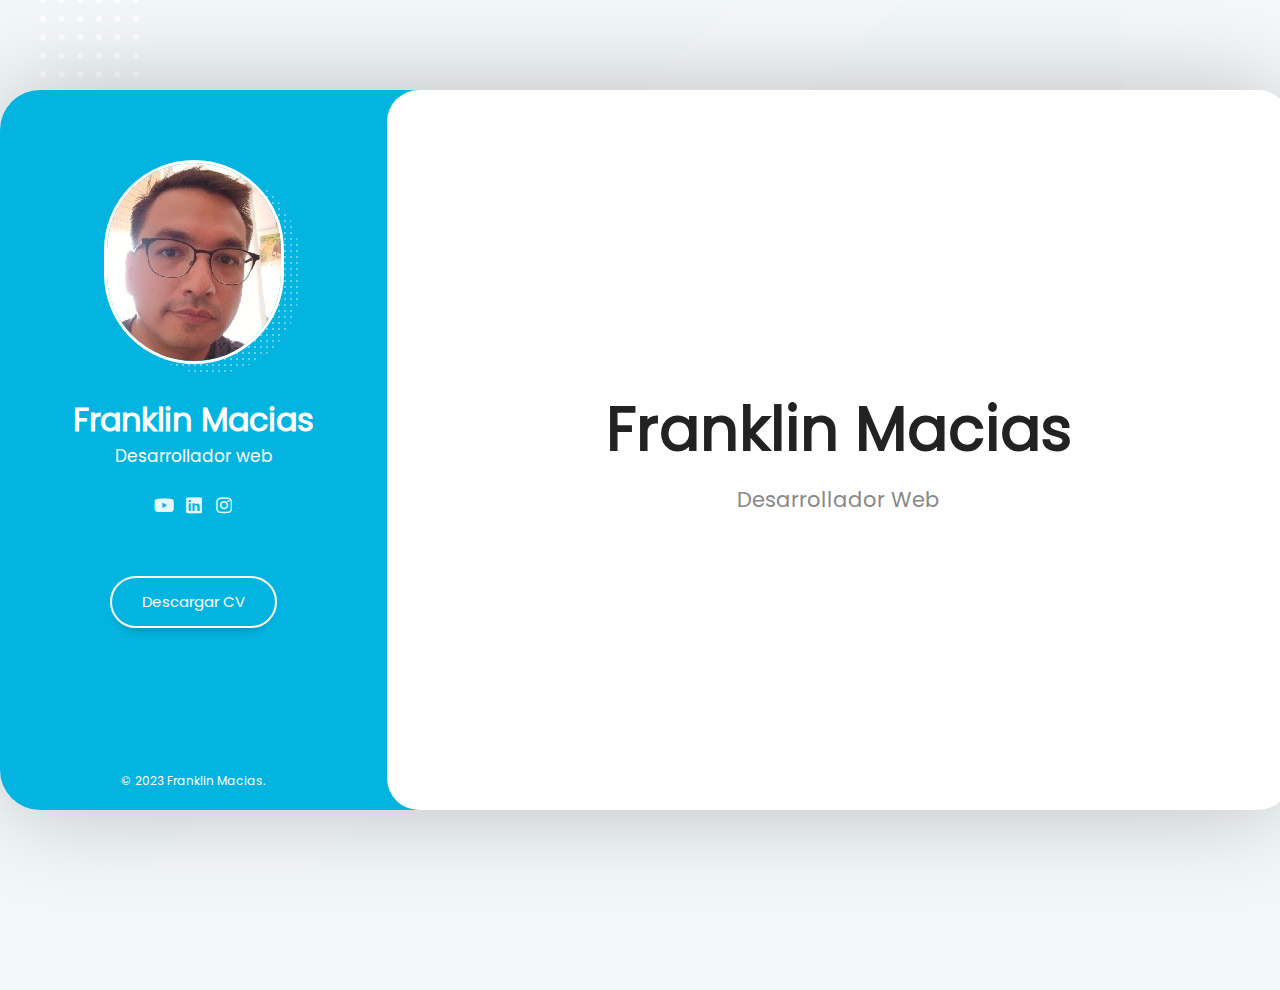
==== Section 13 - Proyecto 01/index.html @ 562251c1 "Section 13 - Proyecto 01" ====
<!DOCTYPE html>
<html lang="en">
    <head>
        <meta charset="UTF-8" />
        <meta name="viewport" content="width=device-width, initial-scale=1.0" />

        <!-- Estilos -->
        <link
            rel="stylesheet"
            href="./assets/fonts/fontawesome-free-6.1.2-web/css/all.min.css"
            type="text/css"
        />
        <link
            rel="stylesheet"
            href="./assets/fonts/poppins/poppins.css"
            type="text/css"
        />
        <link rel="stylesheet" href="./assets/css/reset.css" type="text/css" />
        <link rel="stylesheet" href="./assets/css/styles.css" type="text/css" />
        <title>Portfolio - Franklin Macias</title>
    </head>
    <body>
        <!-- Layout Principal -->
        <div class="layout">
            <!-- Barra Lateral (Info del Usuario) -->
            <aside class="layout__aside">
                <section class="aside__user-info">
                    <!-- Informacion General -->
                    <div class="user-info__general">
                        <div class="user-info__container-image">
                            <img
                                src="assets/img/default-user.jpg"
                                alt="perfil de usuario"
                                class="user-info__image"
                            />
                        </div>
                        <h2 class="user-info__name">Franklin Macias</h2>
                        <h4 class="user-info__job">Desarrollador web</h4>
                    </div>

                    <!-- Menu de navegacion -->
                    <nav class="layout__menu">
                        <ul class="menu__list">
                            <li class="menu__option">
                                <a href="index.html" class="menu__link">
                                    <i class="menu__icon fa-solid fa-house"></i>
                                    <span class="menu__overlay">Home</span>
                                </a>
                            </li>
                            <li class="menu__option">
                                <a href="sobre-mi.html" class="menu__link">
                                    <i class="menu__icon fa-solid fa-user"></i>
                                    <span class="menu__overlay">Sobre mi</span>
                                </a>
                            </li>
                            <li class="menu__option">
                                <a href="estudios.html" class="menu__link">
                                    <i
                                        class="menu__icon fa-solid fa-graduation-cap"
                                    ></i>
                                    <span class="menu__overlay">Estudios</span>
                                </a>
                            </li>
                            <li class="menu__option">
                                <a href="portafolio.html" class="menu__link">
                                    <i
                                        class="menu__icon fa-solid fa-briefcase"
                                    ></i>
                                    <span class="menu__overlay"
                                        >Portafolio</span
                                    >
                                </a>
                            </li>
                            <li class="menu__option">
                                <a href="blog.html" class="menu__link">
                                    <i class="menu__icon fa-solid fa-book"></i>
                                    <span class="menu__overlay">Blog</span>
                                </a>
                            </li>
                            <li class="menu__option">
                                <a href="contacto.html" class="menu__link">
                                    <i
                                        class="menu__icon fa-solid fa-envelope"
                                    ></i>
                                    <span class="menu__overlay">Contacto</span>
                                </a>
                            </li>
                        </ul>
                    </nav>

                    <!-- Links a redes sociales -->
                    <div class="user-info__links">
                        <ul class="links__social">
                            <li class="social__option">
                                <a href="#" class="social__link">
                                    <i
                                        class="social__icon fa-brands fa-youtube"
                                    ></i>
                                </a>
                            </li>
                            <li class="social__option">
                                <a href="#" class="social__link">
                                    <i
                                        class="social__icon fa-brands fa-linkedin"
                                    ></i>
                                </a>
                            </li>
                            <li class="social__option">
                                <a href="#" class="social__link">
                                    <i
                                        class="social__icon fa-brands fa-instagram"
                                    ></i>
                                </a>
                            </li>
                        </ul>
                    </div>

                    <!-- Boton Curriculum -->
                    <div class="user-info__buttons">
                        <a href="#" class="user-info__btn">Descargar CV</a>
                    </div>

                    <!-- Pie de Pgina -->
                    <footer class="user-info__footer">
                        &copy; 2023 Franklin Macias.
                    </footer>
                </section>
            </aside>

            <!-- Contenido Principal -->
            <main class="layout__content">
                <section class="content__page">
                    <h1 class="page__name">Franklin Macias</h1>
                    <h2 class="page__job">Desarrollador Web</h2>
                </section>
            </main>
        </div>
    </body>
</html>
---- Section 13 - Proyecto 01/assets/fonts/poppins/poppins.css ----
@font-face {
    font-family: "Poppins";
    src: url("./Poppins-Regular.ttf") format("truetype");
    font-weight: 400;
    font-style: normal;
}
---- Section 13 - Proyecto 01/assets/css/styles.css ----
/* Definicion de variables */
:root {
    --color-principal: #fff;
    --color-secondary: #04b4e0;

    --color-background: #f2f7f9;
    --color-transparent: transparent;

    --color-icon: #b5b6b7;
    --color-titles: #222;
    --color-subtitle: #888;
    --colot-text: #555;
}

/* Estilos Generales */
html {
    /* 1 rem serian 10 pixeles */
    font-size: 10px;
}

body {
    width: 100%;
    height: 100%;
    font-family: 'Poppins', Helvetica, sans-serif;
    font-size: 1.5rem;
    background-color: var(--color-background);
    color: var(--colot-text);
    overflow: hidden;
}

h1,
h2,
h3,
h4,
h5,
h6 {
    color: var(--color-titles);
}

/* Imagen de fondo */
body {
    background-image: url('../img/fondo.png');
    background-size: cover;
    background-repeat: no-repeat;
    background-position: -20px -120px;
}

/* Estructura Principal*/
.layout {
    position: relative;
    min-width: 1290px;
    width: 75%;
    height: 80vh;
    min-height: 80vh;
    margin: 10vh auto;

    display: grid;
    grid-template-areas: 'aside content';
    grid-template-columns: 30% 70%;

    /* Sombra detras del layout*/
    border-radius: 4rem;
    box-shadow: 0 0 100px -5px rgba(0, 0, 0, 0.25);
}

/* Barra lateral azul */
.layout__aside {
    grid-area: aside;

    border-radius: 4rem 0 0 4rem;
    overflow: auto;
    overflow-x: hidden;
}

.aside__user-info {
    display: flex;
    flex-direction: column;
    align-items: center;
    text-align: center;

    min-height: 100%;
    min-width: 30rem;

    background-color: var(--color-secondary);
    color: var(--color-principal);
}

.user-info__container-image {
    position: relative;
    display: inline-block;
    width: 18rem;
    margin-top: 7rem;
    z-index: 1;
}

.user-info__image {
    width: 100%;
    background-color: var(--color-principal);
    border: 3px solid var(--color-principal);
    border-radius: 20rem;
}

.user-info__container-image::after {
    /* Agrega un hige "after" el elemento */
    content: 'hola';
    position: absolute;
    top: 5%;
    left: 9%;
    z-index: -1;
    width: 100%;
    height: 100%;
    background-image: -webkit-repeating-radial-gradient(
        center center,
        #fff,
        #fff 1px,
        transparent 0px,
        transparent 100%
    );
    background-size: 0.6rem 0.6rem;
    opacity: 0.4;
    border-radius: 30rem;
}

.user-info__name {
    margin-top: 2.6rem;
    font-size: 3.2rem;
    font-weight: bold;
    color: var(--color-principal);
}

.user-info__job {
    font-size: 1.7rem;
    font-weight: 200;
    color: var(--color-principal);
}

.user-info__links {
    margin-bottom: 3.6rem;
}

.links__social {
    margin-top: 2rem;
    text-align: center;
    display: flex;
    flex-direction: row;
}

.social__option {
    height: 3rem;
    width: 3rem;
    font-size: 1.8rem;
    line-height: 3.2rem;
    opacity: 0.9;
    border-radius: 3rem;
    transition: all 300ms ease-in-out;
}

.social__option:hover {
    opacity: 1;
    background-color: rgba(255, 255, 255, 0.2);
}

.user-info__buttons {
    margin-top: 2rem;
    margin-bottom: 4rem;
}

.user-info__btn {
    padding: 3rem;
    padding-top: 1.3rem;
    padding-bottom: 1.3rem;

    border: 2px solid var(--color-principal);
    border-radius: 3.2rem;
    color: var(--color-principal);
    box-shadow: 0 10px 10px -8px rgba(0, 0, 0, 0.22);
    transition: all 300ms ease-in-out;
}

.user-info__btn:hover {
    background-color: var(--color-principal);
    color: var(--color-secondary);
}

.user-info__footer {
    position: absolute;
    bottom: 2rem;
    font-size: 1.2rem;
}

/* Contenedor Principal */
.layout__content {
    grid-area: content;
    height: 100%;
    min-height: 100%;

    background-color: var(--color-secondary);
    border-radius: 0 10rem 10rem 0;
}

.content__page {
    min-height: 100%;
    background-color: var(--color-principal);
    border-radius: 3.2rem;
    display: flex;
    flex-direction: column;
    align-items: center;
    justify-content: center;
}

.page__name {
    font-size: 6rem;
    margin-bottom: 1rem;
}

.page__job {
    font-size: 2.1rem;
    font-weight: lighter;
    color: var(--color-subtitle);
}

/* Menu Navegacion Lateral */
.layout__menu {
    display: block;
    position: absolute;
    top: 0;
    right: -105px;
    min-width: 11rem;
    background-color: var(--color-transparent);
}

.menu__list {
    position: relative;

    display: flex;
    flex-direction: column;
    justify-content: space-between;
    align-items: center;

    width: 60%;
    min-height: 32rem;
    padding: 2rem 0;
    margin-left: 2.5rem;
    background-color: var(--color-principal);
    box-shadow: 0 0 3rem -0.5rem rgba(0, 0, 0, 0.15);
    border-radius: 6rem;
}

.menu__option {
    display: block;
    width: 100%;
    text-align: center;
}

.menu__icon {
    color: var(--color-icon);
    font-size: 2.8rem;
    transition: all 300ms ease-in-out;
}

.menu__option:hover .menu__icon {
    color: var(--color-secondary);
}

.menu__overlay {
    position: absolute;
    right: 0;
    margin-top: -3rem;
    display: block;
    opacity: 0;
    padding: 0.5rem 1rem;
    color: var(--color-principal);
    background-color: var(--color-secondary);
    white-space: nowrap;
    transition: all 300ms ease-in-out;
}

.menu__option:hover .menu__overlay {
    opacity: 1;
    right: 100%;
}

/* ---------------------------------------------------------------------------------------------------------- */
/* Sobre mi */
.content__about {
    height: 100%;
    min-height: 100%;
    padding: 6rem;
    padding-right: 3rem;
    overflow: auto;

    display: block;
}
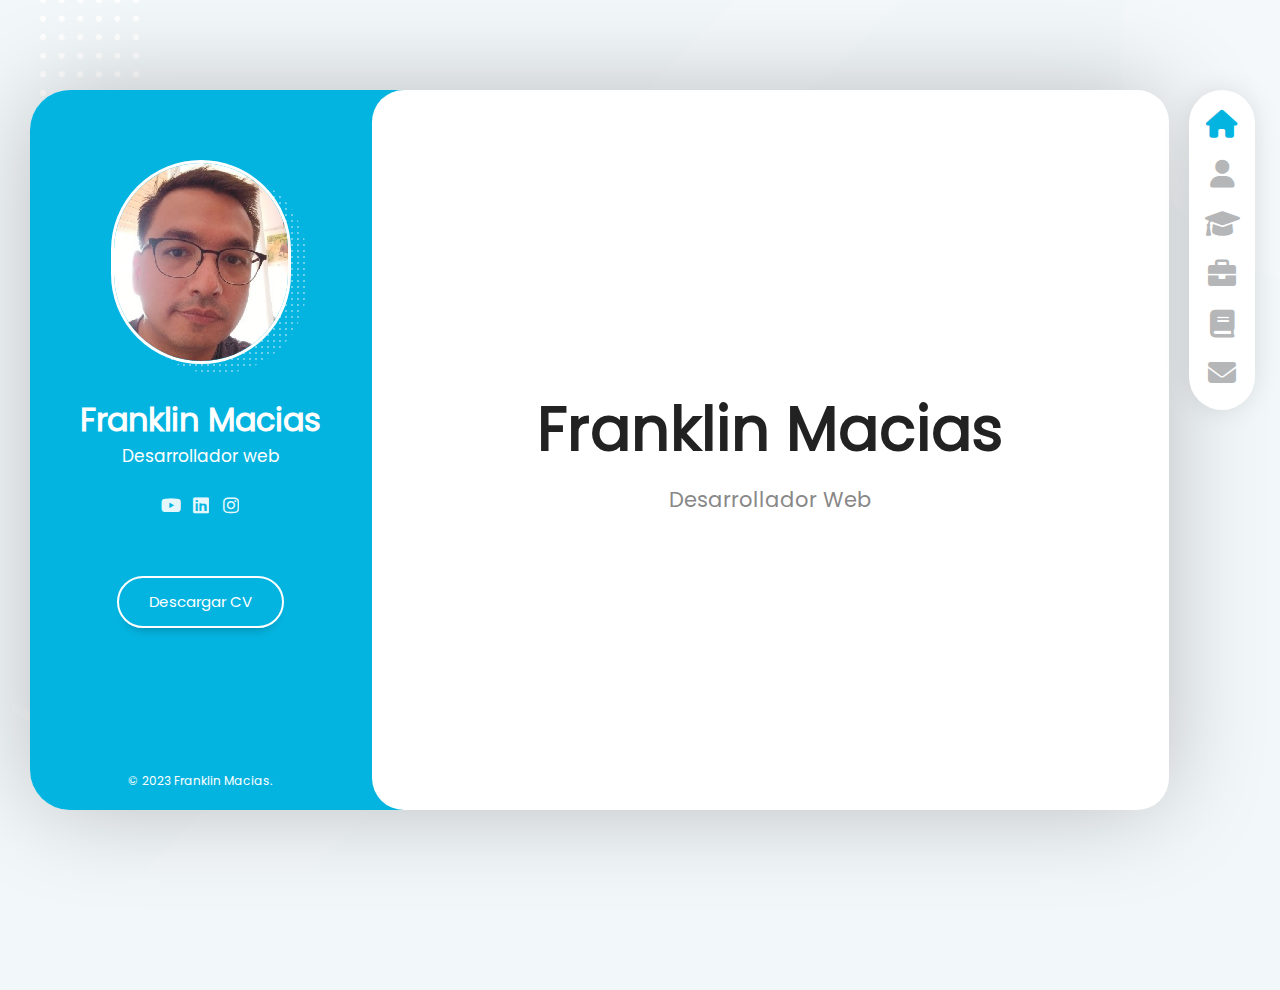
==== commit 3a42f62f: "Portfolio Done" ====
--- a/Section 13 - Proyecto 01/index.html
+++ b/Section 13 - Proyecto 01/index.html
@@ -2,7 +2,10 @@
 <html lang="en">
     <head>
         <meta charset="UTF-8" />
-        <meta name="viewport" content="width=device-width, initial-scale=1.0" />
+        <meta
+            name="viewport"
+            content="width=device-width, initial-scale=1.0, maximum-scale=1"
+        />
 
         <!-- Estilos -->
         <link
@@ -16,7 +19,13 @@
             type="text/css"
         />
         <link rel="stylesheet" href="./assets/css/reset.css" type="text/css" />
+        <link rel="stylesheet" href="./assets/css/scroll.css" type="text/css" />
         <link rel="stylesheet" href="./assets/css/styles.css" type="text/css" />
+        <link
+            rel="stylesheet"
+            href="./assets/css/responsive.css"
+            type="text/css"
+        />
         <title>Portfolio - Franklin Macias</title>
     </head>
     <body>
@@ -42,7 +51,10 @@
                     <nav class="layout__menu">
                         <ul class="menu__list">
                             <li class="menu__option">
-                                <a href="index.html" class="menu__link">
+                                <a
+                                    href="index.html"
+                                    class="menu__link menu__link--active"
+                                >
                                     <i class="menu__icon fa-solid fa-house"></i>
                                     <span class="menu__overlay">Home</span>
                                 </a>
@@ -54,11 +66,13 @@
                                 </a>
                             </li>
                             <li class="menu__option">
-                                <a href="estudios.html" class="menu__link">
+                                <a href="curriculum.html" class="menu__link">
                                     <i
                                         class="menu__icon fa-solid fa-graduation-cap"
                                     ></i>
-                                    <span class="menu__overlay">Estudios</span>
+                                    <span class="menu__overlay"
+                                        >Curriculum</span
+                                    >
                                 </a>
                             </li>
                             <li class="menu__option">
@@ -127,6 +141,12 @@
                 </section>
             </aside>
 
+            <!-- Menu Responsive -->
+            <div class="layout__menu-toggle">
+                <i class="fa-solid fa-bars menu-toggle__icon"></i>
+                <i class="fa-solid fa-xmark menu-toggle__icon"></i>
+            </div>
+
             <!-- Contenido Principal -->
             <main class="layout__content">
                 <section class="content__page">
@@ -135,5 +155,6 @@
                 </section>
             </main>
         </div>
+        <script src="./assets/js/menu.js" defer></script>
     </body>
 </html>
--- a/Section 13 - Proyecto 01/assets/css/scroll.css
+++ b/Section 13 - Proyecto 01/assets/css/scroll.css
@@ -0,0 +1,67 @@
+:root {
+    --color-scrollbar: #d3d3d4;
+    --color-background-scrollbar: #eee;
+}
+
+/* Scroll Chrome */
+.content__page::-webkit-scrollbar {
+    width: 25px;
+    background: transparent;
+}
+
+.content__page::-webkit-scrollbar-thumb {
+    border: 10px solid transparent;
+    box-shadow: none;
+    border-radius: 40px;
+}
+
+.content__page:hover::-webkit-scrollbar-thumb {
+    box-shadow: inset 0 0 10px var(--color-scrollbar);
+}
+
+.content__page:hover::-webkit-scrollbar-thumb:hover {
+    border: 8px solid transparent;
+    box-shadow: inset 0 0 10px var(--color-secondary);
+}
+
+.content__page::-webkit-scrollbar-track {
+    background-color: transparent;
+    margin: 40px 0;
+}
+
+/* Scroll Chrome Barra lateral */
+.layout__aside::-webkit-scrollbar {
+    width: 25px;
+    background: var(--color-secondary);
+}
+
+.layout__aside::-webkit-scrollbar-thumb {
+    border: 10px solid transparent;
+    box-shadow: none;
+    border-radius: 40px;
+}
+
+.layout__aside:hover::-webkit-scrollbar-thumb {
+    box-shadow: inset 0 0 10px var(--color-principal);
+}
+
+.layout__aside:hover::-webkit-scrollbar-thumb:hover {
+    border: 8px solid transparent;
+    box-shadow: inset 0 0 10px var(--color-principal);
+}
+
+.layout__aside::-webkit-scrollbar-track {
+    background-color: transparent;
+    margin: 40px 0;
+}
+
+/* Scroll para Mozilla (MOZ) Barra lateral*/
+.content__page {
+    scrollbar-width: thin;
+    scrollbar-color: var(--color-scrollbar) transparent;
+}
+
+.layout__aside {
+    scrollbar-width: thin;
+    scrollbar-color: var(--color-scrollbar) var(--color-secondary);
+}
--- a/Section 13 - Proyecto 01/assets/css/styles.css
+++ b/Section 13 - Proyecto 01/assets/css/styles.css
@@ -9,7 +9,13 @@
     --color-icon: #b5b6b7;
     --color-titles: #222;
     --color-subtitle: #888;
-    --colot-text: #555;
+    --color-text: #555;
+
+    --color-border-reviews: #e5e6e7;
+    --color-company: #a5a6a7;
+
+    --color-background-certificate: #f5f5f5;
+    --color-background-contact: #fcfcfc;
 }
 
 /* Estilos Generales */
@@ -224,7 +230,7 @@
     display: block;
     position: absolute;
     top: 0;
-    right: -105px;
+    right: -10.5rem;
     min-width: 11rem;
     background-color: var(--color-transparent);
 }
@@ -258,7 +264,8 @@
     transition: all 300ms ease-in-out;
 }
 
-.menu__option:hover .menu__icon {
+.menu__option:hover .menu__icon,
+.menu__link--active .menu__icon {
     color: var(--color-secondary);
 }
 
@@ -281,13 +288,970 @@
 }
 
 /* ---------------------------------------------------------------------------------------------------------- */
-/* Sobre mi */
-.content__about {
+/* Estilos generales (Sobre mi y otras paginas) */
+.content__about,
+.content__resume,
+.content__portfolio,
+.content__blog,
+.content__contact {
+    display: block;
     height: 100%;
     min-height: 100%;
     padding: 6rem;
     padding-right: 3rem;
     overflow: auto;
-
-    display: block;
-}
+}
+
+.about__header,
+.resume__header,
+.portfolio__header,
+.blog__header,
+.contact__header {
+    display: inline-block;
+    margin-bottom: 4.5rem;
+}
+
+.about__title,
+.resume__title,
+.portfolio__title,
+.blog__title,
+.contact__title {
+    font-size: 3.2rem;
+    position: relative;
+}
+
+.about__title::after,
+.resume__title::after,
+.portfolio__title::after,
+.blog__title::after,
+.contact__title::after {
+    content: '';
+    position: absolute;
+    top: 2rem;
+    right: -2.5rem;
+    width: 5rem;
+    height: 3rem;
+    background-image: -webkit-repeating-radial-gradient(
+        center center,
+        var(--color-secondary),
+        var(--color-secondary) 1px,
+        transparent 0px,
+        transparent 100%
+    );
+    background-size: 6px 6px;
+    opacity: 0.5;
+}
+
+.title__color,
+.subtitle__color {
+    color: var(--color-secondary);
+}
+
+/* Informacion personal */
+.about__personal-info {
+    display: flex;
+    flex-direction: row;
+    width: 100%;
+    margin-bottom: 5rem;
+}
+
+.personal-info__bio {
+    flex-basis: 56%;
+}
+
+.personal-info__description {
+    font-size: 1.5rem;
+    line-height: 2.4rem;
+}
+
+.personal-info__data {
+    flex-basis: 44%;
+    padding: 0 1.5rem;
+}
+
+.personal-info__option {
+    margin-bottom: 1rem;
+}
+
+.personal-info__title {
+    margin-right: 0.5rem;
+    color: var(--color-secondary);
+    font-weight: 600;
+}
+
+/* Estilos generales, compartidos about y otras acciones */
+.about__services,
+.about__reviews,
+.about__clients,
+.about__prices,
+.about__extra {
+    width: 100%;
+    margin-bottom: 3rem;
+}
+.services__header,
+.reviews__header,
+.clients__header,
+.prices__header,
+.extra__header,
+.resume__subheader,
+.contact__form-header {
+    display: inline-block;
+    padding-right: 1.2rem;
+    margin-bottom: 2.5rem;
+    position: relative;
+}
+
+.services__title,
+.reviews__title,
+.cients__title,
+.prices__title,
+.extra__title,
+.resume__subtitle,
+.form-header__title {
+    font-size: 2.1rem;
+}
+
+.services__title::after,
+.reviews__title::after,
+.clients__title::after,
+.prices__title::after,
+.extra__title::after,
+.resume__subtitle::after,
+.form-header__title::after {
+    content: '';
+    position: absolute;
+    top: 1.5rem;
+    right: 0;
+    width: 3rem;
+    height: 2rem;
+    background-image: -webkit-repeating-radial-gradient(
+        center center,
+        var(--color-secondary),
+        var(--color-secondary) 1px,
+        transparent 0px,
+        transparent 100%
+    );
+    background-size: 6px 6px;
+    opacity: 0.5;
+}
+
+/* Servicios */
+.services__container {
+    width: 100%;
+    display: flex;
+    flex-direction: row;
+    flex-wrap: wrap;
+}
+
+.services__service {
+    flex-basis: calc(50% - 3rem);
+    margin-right: 3rem;
+    margin-bottom: 2.5rem;
+}
+
+.service__real-icon {
+    color: var(--color-secondary);
+    font-size: 3.8rem;
+}
+
+.service__title {
+    font-size: 1.8rem;
+    margin: 0.5rem 0;
+}
+
+.service__description {
+    font-size: 1.5rem;
+    text-align: justify;
+}
+
+/* Reviews */
+.reviews__container {
+    width: 100%;
+    display: flex;
+    flex-direction: row;
+    flex-wrap: wrap;
+}
+
+.reviews__review {
+    flex-basis: calc(50% - 2.5rem);
+    border: 2px solid var(--color-border-reviews);
+    border-radius: 2rem;
+    padding-top: 0;
+    padding-right: 2.5rem;
+    padding-left: 2.5rem;
+    padding-bottom: 1.5rem;
+    margin-right: 2.5rem;
+    margin-top: 4.5rem;
+    margin-bottom: 1rem;
+}
+
+.review__image-container {
+    width: 100%;
+}
+
+.review__image {
+    max-width: 9rem;
+    max-height: 9rem;
+    margin: 0 auto;
+    margin-top: -4.5rem;
+    margin-bottom: 2rem;
+    border-radius: 9rem;
+    box-shadow: 0 10px 10px -8px rgba(0, 0, 0, 0.22);
+}
+
+.review__description {
+    margin-bottom: 1rem;
+}
+
+.review__text {
+    font-size: 1.5rem;
+    line-height: 2.4rem;
+}
+
+.review__author {
+    margin-top: 2rem;
+    display: flex;
+    flex-direction: row;
+    justify-content: space-between;
+}
+
+.review__name {
+    margin-bottom: 0.5rem;
+    font-size: 1.5rem;
+}
+
+.review__company {
+    color: var(--color-company);
+    font-weight: 300;
+    font-size: 1.3rem;
+}
+
+.review__icon {
+    font-size: 4rem;
+    opacity: 0.5;
+    color: var(--color-secondary);
+}
+
+/* Clientes */
+.about__clients {
+    width: 100%;
+    margin-bottom: 2rem;
+}
+
+.clients__header {
+    margin-bottom: 3rem;
+}
+
+.clients__container {
+    display: flex;
+    flex-direction: row;
+    justify-content: space-between;
+}
+
+.clients__link {
+    display: block;
+    width: 100%;
+    opacity: 0.7;
+    transition: all 300ms;
+}
+
+.clients__link:hover {
+    opacity: 1;
+}
+
+.clients__image {
+    width: 14.5rem;
+    padding: 1.5rem;
+    margin-bottom: 1.5rem;
+}
+
+/* Precios */
+.prices__container {
+    margin-bottom: 5rem;
+    display: flex;
+    flex-direction: row;
+}
+
+.prices__box {
+    flex-basis: 50%;
+    height: 100%;
+    margin-right: 3rem;
+    padding: 3rem;
+    border: 2px solid var(--color-border-reviews);
+    border-radius: 1.5rem;
+    text-align: center;
+    transition: all 300ms ease-in-out;
+}
+
+.prices__box:last-of-type {
+    margin-right: 0rem;
+}
+
+.prices__box:hover,
+.extra__info:hover {
+    box-shadow: 0 18px 24px -5px rgba(0, 0, 0, 0.15);
+    transform: translateY(-1rem);
+}
+
+.prices__subtitle {
+    margin-bottom: 3rem;
+}
+
+.prices__text {
+    position: relative;
+    display: inline-block;
+}
+
+.prices__box:hover .prices__text::after {
+    content: '';
+    position: absolute;
+    left: 0;
+    right: 0;
+    bottom: -0.3rem;
+    height: 0.2rem;
+    background-color: var(--color-secondary);
+}
+
+.prices__price {
+    padding-bottom: 1rem;
+}
+
+.prices__number {
+    display: block;
+    font-size: 4.2rem;
+    line-height: 1;
+    color: var(--color-titles);
+}
+
+.prices__advice {
+    display: block;
+    color: var(--color-subtitle);
+}
+
+.prices__buy {
+    padding-top: 2.5rem;
+    padding-bottom: 3rem;
+}
+
+.prices__btn {
+    display: inline-block;
+    padding: 1.2rem 3.1rem;
+    border: 2px solid var(--color-border-reviews);
+    box-shadow: 0 10px 10px -8px var(--color-border-reviews);
+    border-radius: 3rem;
+    transition: all 300ms ease-in-out;
+}
+
+.prices__btn:hover {
+    border: 2px solid var(--color-secondary);
+    background-color: var(--color-secondary);
+    color: var(--color-principal);
+}
+
+.prices__reward {
+    font-size: 1.4rem;
+    padding: 0.6rem 0;
+}
+
+/* Informacion Extra */
+.extra__container {
+    width: 100%;
+    margin-bottom: 1.5rem;
+
+    display: flex;
+    flex-direction: row;
+    justify-content: space-between;
+    flex-wrap: wrap;
+}
+
+.extra__info {
+    flex-basis: 30%;
+    padding: 2.5rem 1rem;
+    border: 2px solid var(--color-border-reviews);
+    border-radius: 1rem;
+    text-align: center;
+    transition: all 300ms ease-in-out;
+}
+
+.extra__info:hover {
+    transform: translateY(-0.5rem);
+}
+
+.extra__icon {
+    font-size: 3.3rem;
+    color: var(--color-secondary);
+    margin-bottom: 1rem;
+}
+
+.extra__subtitle {
+    font-size: 1.5rem;
+    margin: 1.5rem;
+}
+
+.extra__quantity {
+    display: block;
+    margin: 1.5rem 1rem;
+    margin-bottom: 0;
+    font-size: 3.6rem;
+    line-height: 5rem;
+    color: var(--color-subtitle);
+}
+
+/* curriculum */
+.resume__container {
+    width: 100%;
+    display: flex;
+    flex-direction: row;
+}
+
+/* Curriculum izquierda */
+.resume__left {
+    flex-basis: 58%;
+    margin-right: 1.5rem;
+}
+
+.resume__timelines {
+    margin-bottom: 5rem;
+}
+
+.timelines__timeline {
+    position: relative;
+    width: 100%;
+    margin-bottom: 1.5rem;
+    display: flex;
+    flex-direction: row;
+}
+
+.timeline__header {
+    flex-basis: 30%;
+    text-align: right;
+    padding-right: 2.5rem;
+}
+
+.timeline__year {
+    margin: 0.3rem 0px;
+    line-height: 1.9rem;
+    font-size: 1.4rem;
+}
+
+.timeline__company {
+    display: block;
+    font-size: 1.3rem;
+    font-weight: lighter;
+    color: var(--color-company);
+}
+
+.timeline__description {
+    width: 70%;
+    padding-left: 2.5rem;
+    padding-right: 1.5rem;
+}
+
+.timeline__title {
+    font-size: 1.6rem;
+    margin-bottom: 0.3rem;
+}
+
+.timeline__text {
+    font-size: 1.4rem;
+    margin-bottom: 1rem;
+}
+
+.timeline__divider {
+    position: absolute;
+    top: 0;
+    left: 30%;
+    bottom: -1.8rem;
+    width: 1px;
+    background-color: var(--color-background-scrollbar);
+}
+
+.timeline__divider::before {
+    content: '';
+    position: absolute;
+    margin-top: 0.4rem;
+    margin-left: -0.8rem;
+    width: 1.7rem;
+    height: 1.7rem;
+    background-color: var(--color-secondary);
+    border-radius: 10rem;
+    opacity: 0.25;
+}
+
+.timeline__divider::after {
+    content: '';
+    position: absolute;
+    margin-top: 0.8rem;
+    margin-left: -0.4rem;
+    width: 0.9rem;
+    height: 0.9rem;
+    background-color: var(--color-principal);
+    border-radius: 10rem;
+    border: 2px solid var(--color-secondary);
+    opacity: 1;
+}
+
+/* Curriculum derecha */
+.resume__right {
+    flex-basis: 41%;
+    padding: 0 1.5rem;
+}
+
+.resume__skills {
+    width: 100%;
+    margin-bottom: 3rem;
+}
+
+.skills__title {
+    display: flex;
+    justify-content: space-between;
+}
+
+.skills__text {
+    font-size: 1.3rem;
+    line-height: 1.4rem;
+    margin-bottom: 0.4rem;
+}
+
+.skills__number {
+    font-size: 1.1rem;
+    line-height: 1.4rem;
+    margin-bottom: 0.4rem;
+    color: var(--color-subtitle);
+}
+
+.skills__progressbar {
+    height: 1rem;
+    border: 1px solid var(--color-secondary);
+    border-radius: 1rem;
+    background-color: var(--color-principal);
+    margin-bottom: 1.5rem;
+}
+
+.skills__percentage {
+    width: 40%;
+    height: 0.8rem;
+    background-color: var(--color-secondary);
+    border: 2px solid var(--color-principal);
+    border-radius: 1rem;
+}
+
+.skills__percentage--p1 {
+    width: 90%;
+}
+
+.skills__percentage--p2 {
+    width: 70%;
+}
+
+.skills__percentage--p3 {
+    width: 60%;
+}
+
+.skills__percentage--p4 {
+    width: 80%;
+}
+
+.skills__percentage--p5 {
+    width: 97%;
+}
+
+.skills__percentage--p6 {
+    width: 85%;
+}
+
+.skills__percentage--p7 {
+    width: 80%;
+}
+
+.skills__percentage--p8 {
+    width: 92%;
+}
+
+.skills__percentage--p9 {
+    width: 81%;
+}
+
+.knowledges__list {
+    display: flex;
+    flex-direction: row;
+    flex-wrap: wrap;
+}
+
+.knowledges__option {
+    padding: 0.4rem 1rem;
+    margin: 0.3rem;
+    font-size: 1.4rem;
+    background-color: var(--color-secondary);
+    border-radius: 0.3rem;
+    color: var(--color-principal);
+}
+
+.certificates__container {
+    display: flex;
+    flex-direction: row;
+    flex-wrap: wrap;
+    gap: 3rem;
+}
+
+.certificates__certificate {
+    flex-basis: cal(50% - 1.5rem);
+    border: 2px solid var(--color-border-reviews);
+    border-radius: 0.8rem;
+    display: flex;
+    flex-direction: row;
+}
+
+.certificate__logo {
+    width: 15rem;
+    height: 100%;
+    padding: 2.5rem;
+    background-color: var(--color-background-certificate);
+    display: flex;
+    justify-content: center;
+    align-items: center;
+}
+
+.certificate__image {
+    width: 100%;
+}
+
+.certificate__content {
+    padding: 2rem 2.5rem;
+}
+
+.certificate__title {
+    font-size: 1.6rem;
+    margin-bottom: 0.5rem;
+}
+
+.certificate__id {
+    display: block;
+    margin-bottom: 0.3rem;
+    font-size: 1.3rem;
+    color: var(--color-subtitle);
+}
+
+.certificate__date {
+    font-size: 1.2rem;
+    color: var(--color-subtitle);
+    opacity: 0.9;
+}
+
+/* Portfolio */
+.portfolio__navbar {
+    margin-bottom: 3rem;
+}
+
+.portfolio__menu {
+    display: flex;
+    flex-direction: row;
+    flex-wrap: wrap;
+    gap: 1.5rem;
+}
+
+.portfolio__option {
+    font-size: 1.3rem;
+    opacity: 0.7;
+}
+
+.portfolio__option--active {
+    opacity: 1;
+}
+
+.portfolio__link {
+    cursor: pointer;
+}
+
+.portfolio__link:hover {
+    color: var(--color-secondary);
+    text-shadow: 0 0 1px rgba(0, 0, 0, 0.25);
+}
+
+.portfolio__gallery {
+    display: flex;
+    flex-direction: row;
+    flex-wrap: wrap;
+}
+
+.gallery__item {
+    position: relative;
+    flex-basis: 33%;
+    padding: 0.7rem;
+}
+
+.gallery__container-image {
+    overflow: hidden;
+}
+
+.gallery__image {
+    transition: all 300ms ease-in-out;
+}
+
+.gallery__item:hover .gallery__image {
+    transform: scale(1.1);
+}
+
+.gallery__title {
+    font-size: 1.6rem;
+    padding: 1.5rem 0;
+    font-weight: bold;
+}
+
+.gallery__icon {
+    opacity: 0;
+    position: absolute;
+    top: 1.5rem;
+    right: 1.5rem;
+    width: 3rem;
+    height: 3rem;
+    font-size: 1.6rem;
+    text-align: center;
+    line-height: 3rem;
+    background-color: var(--color-principal);
+    color: var(--color-secondary);
+    transition: all 450ms ease-in-out;
+}
+
+.gallery__category {
+    opacity: 0;
+    position: absolute;
+    top: 1.5rem;
+    left: 1.5rem;
+    padding: 0.2rem 0.7rem;
+    font-size: 1.1rem;
+
+    background-color: var(--color-principal);
+    color: var(--color-text);
+    transition: all 450ms ease-in-out;
+}
+
+.gallery__item:hover .gallery__icon,
+.gallery__item:hover .gallery__category {
+    opacity: 1;
+}
+
+/* Blog */
+.blog__articles {
+    margin-bottom: 2.5rem;
+    display: flex;
+    flex-direction: row;
+    flex-wrap: wrap;
+}
+
+.articles__article {
+    flex-basis: 50%;
+    padding: 0 1.5rem;
+    padding-bottom: 3.5rem;
+}
+
+.article__top {
+    position: relative;
+    overflow: hidden;
+}
+
+.article__category {
+    position: absolute;
+    top: 1rem;
+    left: 1rem;
+    font-size: 1.1rem;
+    line-height: 2rem;
+    padding: 0.1rem 0.7rem;
+    background-color: var(--color-principal);
+    color: var(--color-text);
+    z-index: 3;
+}
+
+.article__mask {
+    width: 100%;
+    height: 18.5rem;
+    overflow: hidden;
+}
+
+.article__image {
+    display: block;
+    z-index: 1;
+    transition: all 300ms ease-in-out;
+}
+
+.article__top:hover .article__image {
+    transform: scale(1.1);
+}
+
+.article__logo {
+    transition: all 200ms ease-in-out;
+    opacity: 0;
+}
+
+.article__icon {
+    position: absolute;
+    top: calc(50% - 2.2rem);
+    left: calc(50% - 2.2rem);
+    width: 4.4rem;
+    font-size: 4.4rem;
+    text-align: center;
+    color: var(--color-principal);
+}
+
+.article__top:hover .article__logo {
+    opacity: 1;
+}
+
+.article__bottom {
+    margin: 0;
+    padding: 2.1rem;
+    padding-top: 1.5rem;
+    border: 0.1rem solid var(--color-border-reviews);
+    border-top: 0;
+}
+
+.article__date {
+    display: block;
+    font-size: 1.1rem;
+    font-weight: 300;
+    color: var(--color-subtitle);
+}
+
+.article__title {
+    font-size: 1.8rem;
+}
+
+/* Pagina de contact */
+.contact__container {
+    display: flex;
+    flex-direction: row;
+}
+
+.contact__info {
+    flex-basis: 33%;
+    padding: 0 1.5rem;
+}
+
+.contact__data {
+    width: 100%;
+    margin-bottom: 1.5rem;
+    padding: 2rem 1rem;
+    text-align: center;
+    background-color: var(--color-background-contact);
+    border: 1px solid var(--color-border-reviews);
+}
+
+.contact__icon {
+    font-size: 3.3rem;
+    color: var(--color-secondary);
+}
+
+.contact__subtitle {
+    font-size: 1.5rem;
+    margin-top: 1rem;
+}
+
+.contact__form-box {
+    flex-basis: 66%;
+    padding: 0 1.5rem;
+}
+
+.form__container {
+    display: flex;
+    flex-direction: row;
+}
+
+.form__left {
+    flex-basis: 47%;
+    margin-right: 1.5rem;
+}
+
+.form__group {
+    position: relative;
+    margin-bottom: 2.5rem;
+}
+
+.form__input {
+    position: relative;
+    width: 100%;
+    height: 4.2rem;
+    display: block;
+    font-size: 1.5rem;
+    padding: 1rem 1.2rem;
+    border: 0.2rem solid var(--color-border-reviews);
+    border-radius: 0.5rem;
+    outline: none;
+    box-shadow: 0 1rem 1rem -8px rgba(0, 0, 0, 0.1);
+    background-color: transparent;
+    line-height: 2.1rem;
+}
+
+.form__input:focus {
+    border: 0.2rem solid var(--color-secondary);
+}
+
+.form__label {
+    position: absolute;
+    top: 1rem;
+    left: 1.5rem;
+    color: var(--color-company);
+    transition: all 300ms ease-in-out;
+    pointer-events: none;
+}
+
+.form__input:focus ~ label,
+.form__input:not(:placeholder-shown) ~ label {
+    top: -2rem;
+    left: 0;
+    z-index: 1;
+    font-size: 1.3rem;
+    color: var(--color-secondary);
+}
+
+.form__input::-webkit-input-placeholder {
+    color: transparent;
+}
+
+.form__input::-moz-placeholder {
+    color: transparent;
+}
+
+.form__right {
+    flex-basis: 50%;
+    max-width: 50%;
+    max-height: 100%;
+}
+
+.form__group--textarea {
+    height: 100%;
+}
+
+.form__input--textarea {
+    display: block;
+    resize: none;
+    height: 100%;
+}
+
+.form__button {
+    padding: 1rem 3rem;
+    font-size: 1.5rem;
+    border: 0.2rem solid var(--color-secondary);
+    color: var(--color-titles);
+    background-color: var(--color-principal);
+    border-radius: 3rem;
+    box-shadow: 0 1rem 1rem -8px rgba(0, 0, 0, 0.22);
+    transition: all 300ms ease-in-out;
+}
+
+.form__button:hover {
+    background-color: var(--color-secondary);
+    color: var(--color-principal);
+    cursor: pointer;
+}
+
+.contact__map {
+    width: 100%;
+    min-height: 15rem;
+    margin-bottom: 3.5rem;
+    overflow: hidden;
+}
+
+.contact__iframe {
+    width: 100%;
+    height: 14rem;
+}
--- a/Section 13 - Proyecto 01/assets/css/responsive.css
+++ b/Section 13 - Proyecto 01/assets/css/responsive.css
@@ -0,0 +1,296 @@
+.layout__menu-toggle {
+    display: none;
+}
+
+/* desde el pixel 0 hasta el pixel 1800px se haga algo. */
+@media (max-width: 1490px) {
+    body {
+        padding: 0;
+    }
+    .layout {
+        min-width: auto;
+        width: 85%;
+    }
+}
+
+@media (max-width: 1320px) {
+    .layout {
+        width: 89%;
+        margin-left: 3rem;
+    }
+}
+
+@media (max-width: 1160px) {
+    .layout {
+        width: 85%;
+        margin-left: 4rem;
+    }
+
+    .certificates__certificate {
+        flex-basis: 100%;
+    }
+}
+
+@media (max-width: 1060px) {
+    body {
+        background-image: none;
+        position: static;
+    }
+
+    .layout {
+        width: 100%;
+        height: 100%;
+        min-height: 100%;
+        margin: 0;
+        border-radius: 0;
+
+        grid-template-areas: 'content';
+        grid-template-columns: 100%;
+
+        overflow-x: hidden;
+    }
+
+    .layout__menu-toggle {
+        z-index: 9999;
+        display: block;
+        position: absolute;
+        right: 1rem;
+        top: 1rem;
+        width: 4.8rem;
+        height: 4.8rem;
+        line-height: 4.8rem;
+        font-size: 2.5rem;
+        text-align: center;
+        background-color: var(--color-secondary);
+        color: var(--color-principal);
+        border-radius: 3rem;
+        cursor: pointer;
+        transition: all 500ms ease-in-out;
+    }
+
+    .user-info__container-image {
+        width: 13rem;
+        margin-top: 3rem;
+        display: inline-block;
+    }
+
+    .user-info__name {
+        font-size: 3rem;
+        margin-top: 0.5rem;
+        margin-bottom: 1rem;
+    }
+
+    .layout__menu {
+        position: static;
+        margin: 3rem 0;
+    }
+
+    .menu__list {
+        position: static;
+        width: 100%;
+        background-color: var(--color-secondary);
+        box-shadow: none;
+        margin-left: 0;
+        padding: 0;
+        min-height: auto;
+    }
+
+    .menu__link {
+        text-decoration: none;
+        display: block;
+        padding: 1.2rem 0;
+    }
+
+    .menu__icon {
+        display: none;
+    }
+
+    .menu__overlay {
+        position: static;
+        opacity: 0.7;
+        margin-top: 0;
+        padding: 0;
+        box-shadow: none;
+        font-size: 1.6rem;
+    }
+
+    .menu__link--active .menu__overlay {
+        opacity: 1;
+    }
+
+    .menu-toggle__icon {
+        color: var(--color-principal);
+        display: block;
+        position: absolute;
+        top: 25%;
+        left: 28%;
+        transition: all 300ms ease-in-out;
+    }
+
+    .fa-bars {
+        opacity: 1;
+    }
+
+    .fa-xmark {
+        opacity: 0;
+    }
+
+    .layout__aside {
+        z-index: 999;
+        display: block;
+        position: absolute;
+        max-width: 33rem;
+        top: 0;
+        right: 0;
+        bottom: 0;
+        text-align: center;
+        overflow: auto;
+        border-radius: 0;
+        transition: all 300ms ease-in-out;
+
+        margin-right: -100%;
+        opacity: 0;
+    }
+
+    .layout__aside--visible {
+        width: 100%;
+        margin-right: 0;
+        opacity: 1;
+    }
+
+    .layout__aside--hidden {
+        margin-right: -100%;
+        opacity: 0;
+    }
+
+    .links__social {
+        margin-top: 0;
+    }
+
+    .user-info__footer {
+        position: static;
+        padding-bottom: 2rem;
+    }
+
+    .layout__content {
+        border-radius: 0;
+        background-color: transparent;
+        height: 100%;
+        width: 100%;
+    }
+
+    .content__page {
+        border-radius: 0;
+        height: 100vh;
+    }
+}
+
+@media (max-width: 800px) {
+    .reviews__container {
+        flex-direction: column;
+    }
+
+    .reviews__review {
+        margin-top: 6rem;
+        flex-basis: 100%;
+    }
+
+    .clients__container {
+        flex-wrap: wrap;
+        justify-content: space-around;
+    }
+
+    .prices__container {
+        flex-direction: column;
+    }
+
+    .prices__box {
+        flex-basis: 100%;
+        margin: 0;
+    }
+
+    .prices__box:last-child {
+        margin-top: 2rem;
+    }
+
+    .gallery__item {
+        flex-basis: 50%;
+    }
+
+    .articles__article {
+        flex-basis: 100%;
+    }
+}
+
+@media (max-width: 585px) {
+    .about__personal-info {
+        flex-direction: column;
+    }
+
+    .personal-info__data {
+        flex-basis: 100%;
+        padding: 0;
+        margin-top: 2rem;
+    }
+
+    .services__container {
+        flex-direction: column;
+        flex-wrap: wrap;
+    }
+
+    .services__service {
+        flex-basis: 100%;
+        margin-right: 0;
+        margin-top: 3rem;
+    }
+
+    .extra__container {
+        flex-direction: column;
+        gap: 2rem;
+    }
+
+    .resume__container {
+        flex-direction: column;
+    }
+
+    .resume__right {
+        flex-basis: 100%;
+        padding: 0;
+        margin-bottom: 3rem;
+    }
+
+    .contact__container {
+        flex-direction: column;
+    }
+}
+
+@media (max-width: 480px) {
+    .page__name {
+        font-size: 4.8rem;
+        line-height: 5.6rem;
+        text-align: center;
+    }
+
+    .certificate__logo {
+        width: 100%;
+    }
+
+    .gallery__item {
+        flex-basis: 100%;
+    }
+
+    .form__container {
+        flex-direction: column;
+    }
+
+    .form__left {
+        flex-basis: 100%;
+        margin-right: 0;
+    }
+
+    .form__right {
+        flex-basis: 100%;
+        max-width: 100%;
+        max-height: 100%;
+    }
+}
